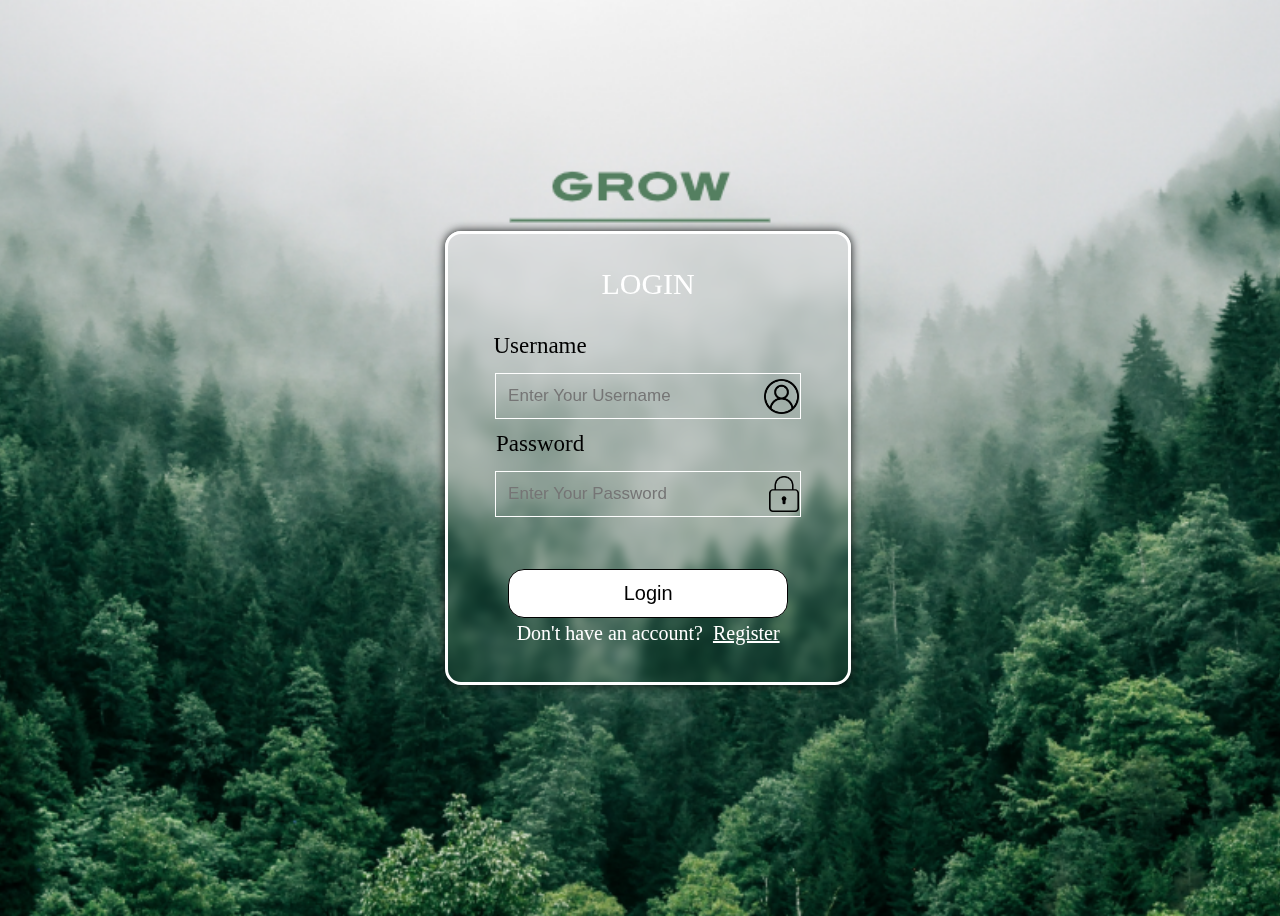
==== index.html @ 0d2e6da3 "success" ====
<!DOCTYPE html>
<html lang="en">
<head>
    <meta charset="UTF-8">
    <meta name="viewport" content="width=device-width, initial-scale=1.0">
    <title>Login</title>
    <link rel="stylesheet" href="style.css">
</head>
<body>
    <div>
        <form action="">
            <span>LOGIN</span>
            <label for="Username">Username</label>
            <input type="text" class="username" name="fav_language" placeholder="Enter Your Username" required>
            <label for="Password">Password</label>
            <input type="password" class="password" placeholder="Enter Your Password" name="fav_language" required >
            <button>Login</button>
            <span class="s1">Don't have an account?<a href="page1.html" class="s2">Register</a></span>
        </form>
    </div>
</body>
</html>
---- style.css ----
body{
    display: flex;
    align-items: center;
    justify-content: center;
    background-image: url(login.jpg);
    background-size: cover;
    background-position: center;
    height: 100vh;
}
form{
        background: transparent;
        backdrop-filter: blur(5px);

        background-repeat: no-repeat;
        background-size: cover;
        background-position: center;
        border: 3px solid white;      
        width: 400px; 
        display: flex;
        align-items: center;
        justify-content: center;
        flex-direction: column;
        margin: 2%;
        border-radius: 1rem;
        height: 28rem;
        box-shadow: 0 0 10px rgb(14, 17, 17);
        
}
input{
    width: 70%;
    padding: 3%;
    margin: 3%;
    background-color: transparent;
    border: 1px solid white;
    font-size: 17px;
    
}
button{
    margin-top: 10%;
    padding: 3%;
    width: 70%;
    border-radius: 1rem;
    background-color: white;
    font-size: 20px;
    border: 1px solid black;
}
label{
    margin-bottom: -1rem;
    margin-left: -13.5rem;
    font-size: 23px;
}
span{
    margin-bottom: 2rem;
    font-size: 30px;
    color: white;
}
.user{

    height: 3rem;
    margin-left: 20rem;
    float: left;
}
.username{
    background-position: right; 
    background-image: url(contact1.jpg) ;
    background-repeat: no-repeat;
    background-position-x: 99.5%;
    background-size: 35px;
}
.password{
    background-position: right;
    background-image: url(pass.jpg) ;
    background-repeat: no-repeat;
    background-position-x: 99.5%;
    background-size: 30px;
}
.s1{
    font-size: 20px;
    margin: 1%;
}
.s2{
    margin-left: 10px;
    font-size: 20px;
    color: white;
}
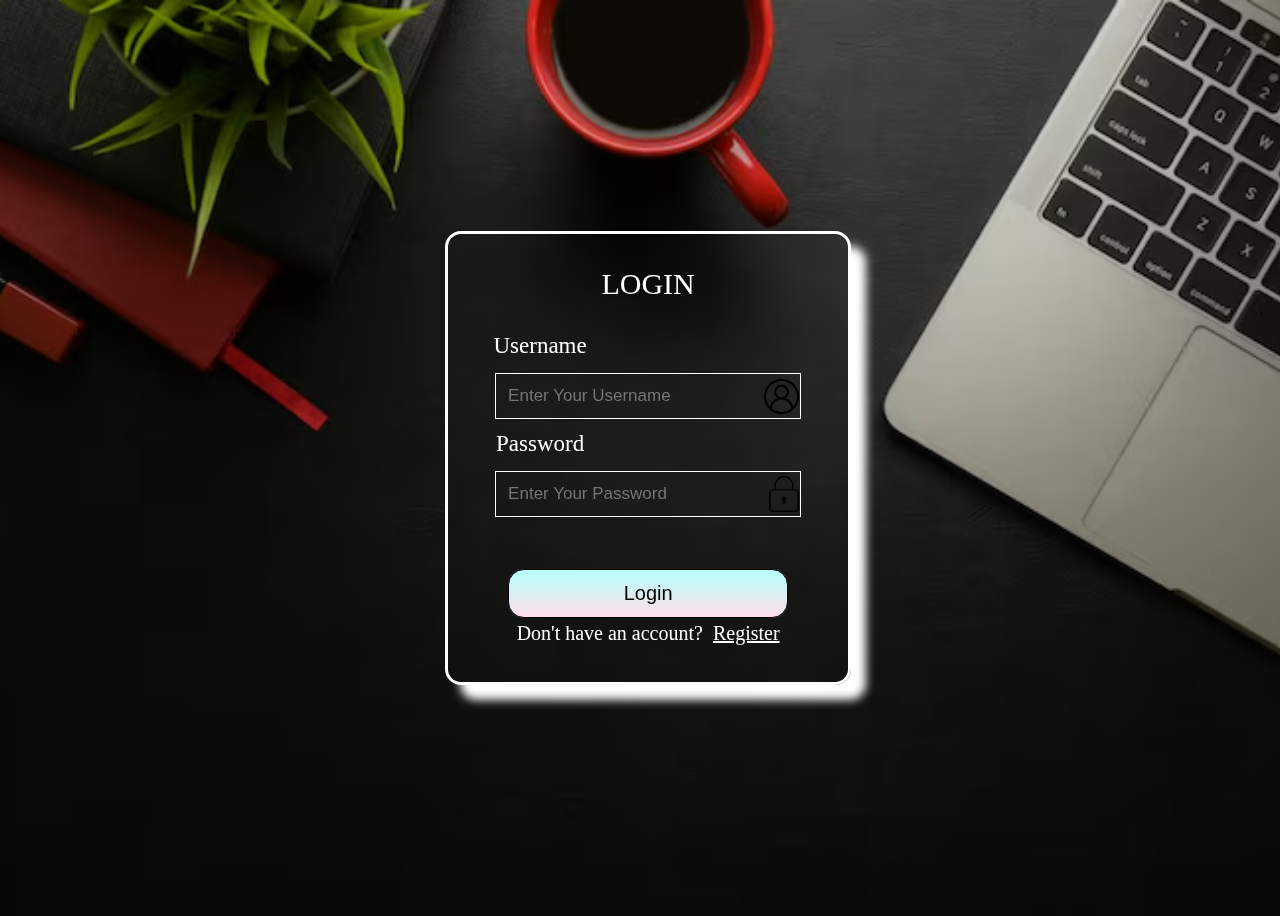
==== commit 95e71e42: "Upload Success" ====
--- a/index.html
+++ b/index.html
@@ -15,7 +15,7 @@
             <label for="Password">Password</label>
             <input type="password" class="password" placeholder="Enter Your Password" name="fav_language" required >
             <button>Login</button>
-            <span class="s1">Don't have an account?<a href="page1.html" class="s2">Register</a></span>
+            <span class="s1">Don't have an account?<a href="page1.html" class="s2" target="_blank">Register</a></span>
         </form>
     </div>
 </body>
--- a/style.css
+++ b/style.css
@@ -2,7 +2,7 @@
     display: flex;
     align-items: center;
     justify-content: center;
-    background-image: url(login.jpg);
+    background-image: url(loginimg.jpg);
     background-size: cover;
     background-position: center;
     height: 100vh;
@@ -23,7 +23,7 @@
         margin: 2%;
         border-radius: 1rem;
         height: 28rem;
-        box-shadow: 0 0 10px rgb(14, 17, 17);
+        box-shadow: 15px 15px 10px  white;
         
 }
 input{
@@ -36,6 +36,8 @@
     
 }
 button{
+    background-color: #FFDEE9;
+    background-image: linear-gradient(0deg, #FFDEE9 0%, #B5FFFC 100%);
     margin-top: 10%;
     padding: 3%;
     width: 70%;
@@ -45,6 +47,7 @@
     border: 1px solid black;
 }
 label{
+    color: white;
     margin-bottom: -1rem;
     margin-left: -13.5rem;
     font-size: 23px;
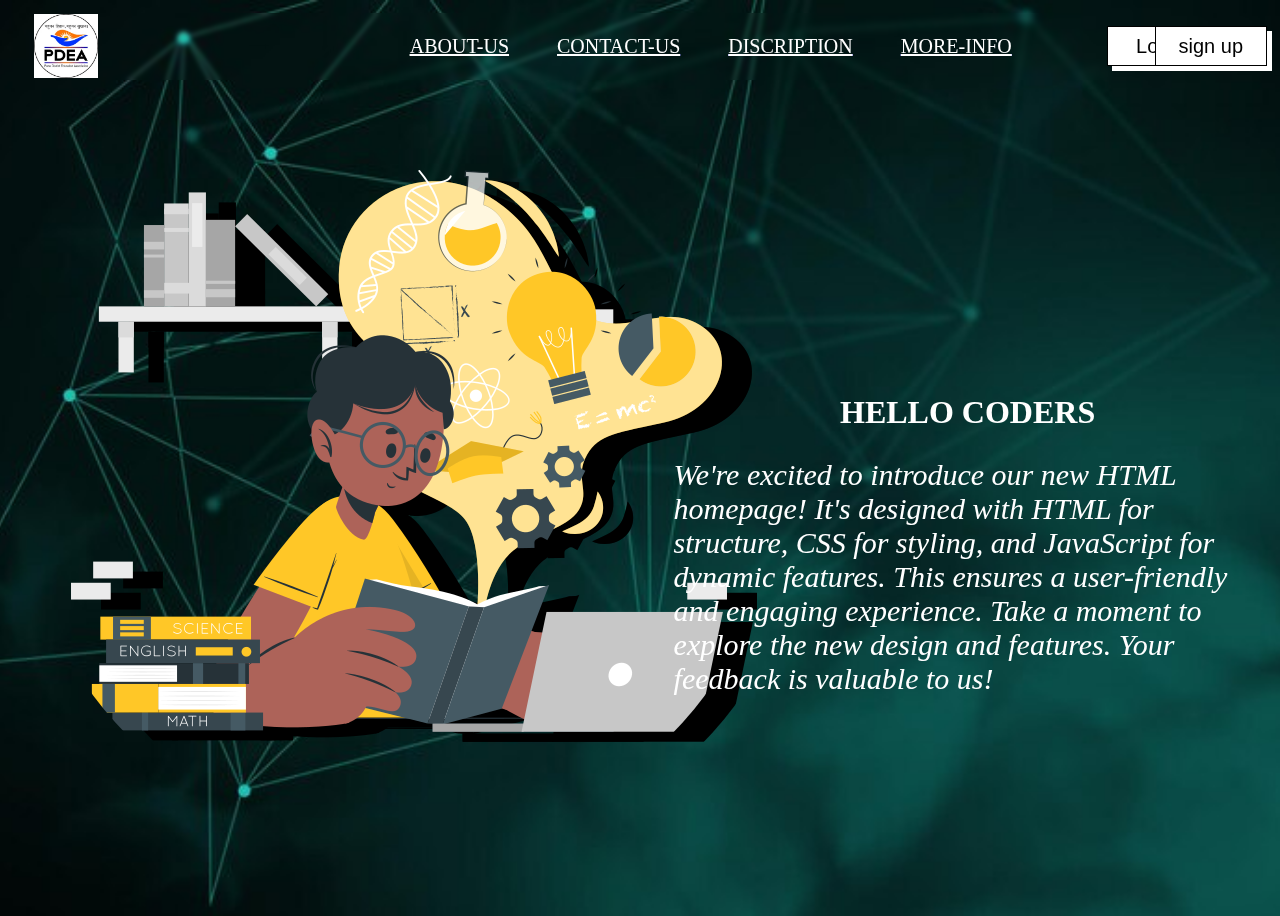
==== commit 9f216074: "Done" ====
--- a/index.html
+++ b/index.html
@@ -3,20 +3,28 @@
 <head>
     <meta charset="UTF-8">
     <meta name="viewport" content="width=device-width, initial-scale=1.0">
-    <title>Login</title>
-    <link rel="stylesheet" href="style.css">
+    <title>Home Page</title>
+    <link rel="stylesheet" href="style.css"> 
 </head>
 <body>
-    <div>
-        <form action="">
-            <span>LOGIN</span>
-            <label for="Username">Username</label>
-            <input type="text" class="username" name="fav_language" placeholder="Enter Your Username" required>
-            <label for="Password">Password</label>
-            <input type="password" class="password" placeholder="Enter Your Password" name="fav_language" required >
-            <button>Login</button>
-            <span class="s1">Don't have an account?<a href="page1.html" class="s2" target="_blank">Register</a></span>
-        </form>
-    </div>
-</body>
+    
+    <main class="div1">
+        <nav>
+            <img src="clglogo.jpg" alt="not found" class="img1">
+            <ul>
+                <a id="about" href="#"><li>ABOUT-US</li></a>
+                <a id="contact" href="#"><li>CONTACT-US</li></a>
+                <a id="description" href="#"><li>DISCRIPTION</li></a>
+                <a id="info" href="#"><li>MORE-INFO</li></a>
+            </ul>
+            <a href="login.html" target="_blank"><button class="btn1">Log in</button></a>
+            <a href="page1.html" target="_blank"><button>sign up</button></a>
+        </nav>
+    </div> 
+    <img class="img2" src="h.jpg" alt="ot found">
+    </main> 
+    <h1 class="h1">HELLO CODERS</h1>
+    <p>We're excited to introduce our new HTML homepage! It's designed with HTML for structure, CSS for styling, and JavaScript for dynamic features. This ensures a user-friendly and engaging experience. Take a moment to explore the new design and features. Your feedback is valuable to us!</p>
+    <script src="homepage.js"></script> 
+</body> 
 </html>--- a/style.css
+++ b/style.css
@@ -1,88 +1,78 @@
 body{
+    background-image: url(homepage3.jpg);
+    height: 100vh;
+    background-repeat: no-repeat;
+    background-position: center;
+    background-size: cover;
+}
+nav{
+    margin-top: 5px;
     display: flex;
     align-items: center;
-    justify-content: center;
-    background-image: url(loginimg.jpg);
-    background-size: cover;
-    background-position: center;
-    height: 100vh;
+    justify-content: space-around;
+    backdrop-filter: blur(2px);
+    background-color: transparent;
+    padding: 0.1%;
+    position: fixed;
+    width:100%;
+    margin-left: 0.1%;
+    font-size: 20px;
 }
-form{
-        background: transparent;
-        backdrop-filter: blur(5px);
-
-        background-repeat: no-repeat;
-        background-size: cover;
-        background-position: center;
-        border: 3px solid white;      
-        width: 400px; 
-        display: flex;
-        align-items: center;
-        justify-content: center;
-        flex-direction: column;
-        margin: 2%;
-        border-radius: 1rem;
-        height: 28rem;
-        box-shadow: 15px 15px 10px  white;
-        
-}
-input{
-    width: 70%;
-    padding: 3%;
-    margin: 3%;
-    background-color: transparent;
-    border: 1px solid white;
-    font-size: 17px;
-    
+ul{
+    margin-left: 30rem;
+    list-style: none;
+    display: flex;
+    gap: 3rem;
+    margin-left: 14rem;
 }
 button{
-    background-color: #FFDEE9;
-    background-image: linear-gradient(0deg, #FFDEE9 0%, #B5FFFC 100%);
-    margin-top: 10%;
-    padding: 3%;
-    width: 70%;
-    border-radius: 1rem;
-    background-color: white;
+    border: none;
+    padding: 5%;
+    width: 7rem;
+    height: 2.5rem;
+    margin-left: 3rem;
     font-size: 20px;
+    background-color:white;
     border: 1px solid black;
+    color: black;
+    box-shadow: 5px 5px 0px white;
 }
-label{
+li{
     color: white;
-    margin-bottom: -1rem;
-    margin-left: -13.5rem;
-    font-size: 23px;
+    text-decoration: underline;
 }
-span{
-    margin-bottom: 2rem;
-    font-size: 30px;
+.btn1{
+    margin-right: -10rem;
+}
+.img1{
+    width: 4rem;
+}
+#about{
     color: white;
 }
-.user{
+.img2{
+    margin-left: 1rem;
+    margin-top: 5rem;
+    backdrop-filter: blur(0px);
+    border-radius: 22rem;
+    filter: drop-shadow(30px 10px 0px black);
+}
+.h1{
+    color: white;
+    position: absolute;
+    margin-top: -35%;
+    margin-left: 65%;
+}
+p{
+    font-style: oblique;
+    color: white;
+    margin-top: -30%;
+    margin-left: 52%;
+    width: 45%;
+    font-size: 30px;
+    position: absolute;
+}
 
-    height: 3rem;
-    margin-left: 20rem;
-    float: left;
-}
-.username{
-    background-position: right; 
-    background-image: url(contact1.jpg) ;
-    background-repeat: no-repeat;
-    background-position-x: 99.5%;
-    background-size: 35px;
-}
-.password{
-    background-position: right;
-    background-image: url(pass.jpg) ;
-    background-repeat: no-repeat;
-    background-position-x: 99.5%;
-    background-size: 30px;
-}
-.s1{
-    font-size: 20px;
-    margin: 1%;
-}
-.s2{
-    margin-left: 10px;
-    font-size: 20px;
-    color: white;
-}
+
+
+
